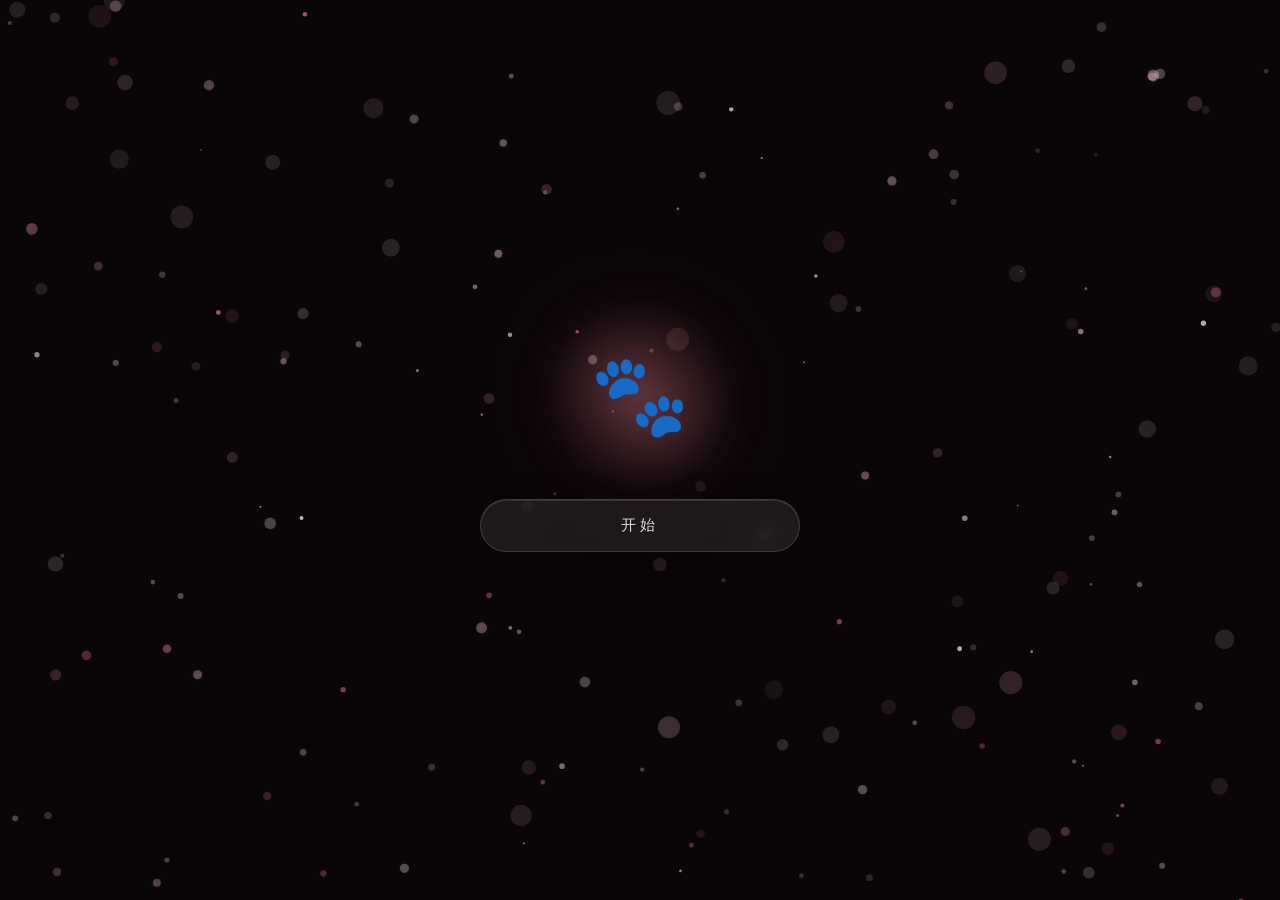
==== index.html @ f2713c24 "init project" ====
﻿<!DOCTYPE html>
<html lang="zh-CN">
<head>
  <meta charset="UTF-8" />
  <meta name="viewport" content="width=device-width, initial-scale=1" />
  <title>给你的专属闯关</title>
  <link rel="stylesheet" href="styles.css" />
</head>
<body>
  <main id="app" class="app" aria-live="polite"></main>
  <script src="content.js"></script>
  <script src="bgm.js"></script>
  <script src="particles.js"></script>
  <script src="app.js"></script>
</body>
</html>
---- styles.css ----
﻿*,
*::before,
*::after {
  box-sizing: border-box;
}

body {
  margin: 0;
  font-family: "PingFang SC", "Microsoft YaHei", Arial, sans-serif;
  background: #fff0f5;
  color: #4a3f47;
  min-height: 100dvh;
  overflow-x: hidden;
}

.app {
  max-width: 480px;
  margin: 0 auto;
  padding: 20px 16px 32px;
  position: relative;
}

.hidden {
  display: none !important;
}

.screen {
  min-height: 70dvh;
  display: flex;
  flex-direction: column;
  align-items: center;
  justify-content: center;
  text-align: center;
  gap: 16px;
  animation: fade-in 0.5s ease-out;
}

.screen.question {
  min-height: 100dvh;
  padding: 40px 0;
  gap: 20px;
  position: relative;
}

@keyframes fade-in {
  0% { opacity: 0; transform: translateY(16px); }
  100% { opacity: 1; transform: translateY(0); }
}

.screen.no-anim {
  animation: none;
}

.welcome {
  position: relative;
  width: 100vw;
  margin-left: calc(50% - 50vw);
  margin-top: -20px;
  margin-bottom: -32px;
  min-height: 100dvh;
  background: #0a0608;
  display: flex;
  flex-direction: column;
  align-items: center;
  justify-content: center;
  padding: 40px 24px;
  overflow: hidden;
}

.welcome-canvas {
  position: absolute;
  inset: 0;
  width: 100%;
  height: 100%;
  z-index: 0;
  cursor: default;
}

.welcome > *:not(.welcome-canvas) {
  position: relative;
  z-index: 3;
}

.welcome-deco {
  font-size: 80px;
  margin: 0 0 40px 0;
  animation: deco-bounce 3.5s ease-in-out infinite;
  filter: drop-shadow(0 0 30px rgba(255,141,161,0.6)) drop-shadow(0 0 60px rgba(255,107,138,0.3));
  position: relative;
}

.welcome-deco::before {
  content: "";
  position: absolute;
  top: 50%;
  left: 50%;
  width: 200px;
  height: 200px;
  transform: translate(-50%, -50%);
  border-radius: 50%;
  background: radial-gradient(circle, rgba(255,141,161,0.15) 0%, transparent 70%);
  animation: aura-pulse 4s ease-in-out infinite alternate;
  pointer-events: none;
  z-index: -1;
}

@keyframes aura-pulse {
  0% { transform: translate(-50%, -50%) scale(0.9); opacity: 0.6; }
  100% { transform: translate(-50%, -50%) scale(1.15); opacity: 1; }
}

@keyframes deco-bounce {
  0%, 100% { transform: translateY(0) rotate(-6deg); }
  50% { transform: translateY(-8px) rotate(6deg); }
}

.welcome-title {
  font-size: 36px;
  font-weight: 800;
  margin: 0;
  color: #fff;
  letter-spacing: 3px;
  text-shadow: 0 0 40px rgba(255,141,161,0.6), 0 0 80px rgba(255,107,138,0.3);
  animation: title-glow 3s ease-in-out infinite alternate;
}

@keyframes title-glow {
  0% { text-shadow: 0 0 30px rgba(255,141,161,0.4), 0 0 60px rgba(255,107,138,0.2); }
  100% { text-shadow: 0 0 50px rgba(255,141,161,0.8), 0 0 100px rgba(255,107,138,0.4); }
}

.welcome-hint {
  margin: 0;
  color: rgba(255,200,210,0.7);
  font-size: 16px;
  letter-spacing: 2px;
}


.welcome-text-group {
  display: flex;
  flex-direction: column;
  align-items: center;
  gap: 16px;
}
.welcome .btn {
  margin-top: 0;
  min-width: 180px;
  background: rgba(255,255,255,0.08);
  backdrop-filter: blur(16px);
  -webkit-backdrop-filter: blur(16px);
  border: 1px solid rgba(255,255,255,0.15);
  color: rgba(255,255,255,0.85);
  font-size: 15px;
  font-weight: 500;
  letter-spacing: 4px;
  padding: 16px 40px;
  border-radius: 50px;
  box-shadow: 0 4px 30px rgba(0,0,0,0.3), inset 0 1px 0 rgba(255,255,255,0.1);
  transition: all 0.4s ease;
}

.welcome .btn:hover {
  background: rgba(255,255,255,0.14);
  border-color: rgba(255,141,161,0.4);
  color: #fff;
  box-shadow: 0 8px 40px rgba(255,107,138,0.2), inset 0 1px 0 rgba(255,255,255,0.15);
  transform: translateY(-2px);
}

.btn {
  width: 100%;
  max-width: 320px;
  padding: 15px 16px;
  border-radius: 999px;
  border: none;
  font-size: 18px;
  font-weight: 600;
  cursor: pointer;
  transition: transform 0.15s ease, opacity 0.15s ease, box-shadow 0.15s ease;
}

.btn:active {
  transform: scale(0.97);
}

.primary {
  background: linear-gradient(135deg, #ff8da1 0%, #ff6b8a 100%);
  color: white;
  box-shadow: 0 8px 24px rgba(255, 107, 138, 0.35);
}

.primary:hover {
  box-shadow: 0 10px 28px rgba(255, 107, 138, 0.45);
  transform: translateY(-1px);
}

.btn[disabled="true"] {
  opacity: 0.6;
  cursor: not-allowed;
}

.card {
  width: 100%;
  background: rgba(255,255,255,0.85);
  backdrop-filter: blur(16px);
  -webkit-backdrop-filter: blur(16px);
  border-radius: 28px;
  padding: 28px 22px;
  box-shadow: 0 12px 40px rgba(255,107,138,0.1), 0 4px 16px rgba(0,0,0,0.04);
  border: 1px solid rgba(255,182,193,0.3);
  display: flex;
  flex-direction: column;
  gap: 18px;
  text-align: left;
  animation: card-in 0.5s ease-out;
}

@keyframes card-in {
  0% { opacity: 0; transform: translateY(24px) scale(0.97); }
  100% { opacity: 1; transform: translateY(0) scale(1); }
}

.question-text {
  margin: 0;
  font-size: 19px;
  line-height: 1.6;
  font-weight: 600;
  color: #4a3040;
}

.options {
  display: flex;
  flex-direction: column;
  gap: 10px;
}

.option {
  display: flex;
  align-items: center;
  justify-content: space-between;
  width: 100%;
  padding: 16px 18px;
  border-radius: 16px;
  border: 1.5px solid #f2dde3;
  background: #fff;
  color: #5b4050;
  font-size: 16px;
  cursor: pointer;
  transition: all 0.25s ease;
  box-shadow: 0 2px 8px rgba(255,107,138,0.06);
}

.option:hover {
  border-color: #ffb6c1;
  background: #fff7f9;
  transform: translateY(-2px);
  box-shadow: 0 6px 20px rgba(255,107,138,0.12);
}

.option.selected {
  border-color: #ff8da1;
  box-shadow: 0 0 0 3px rgba(255,141,161,0.2), 0 4px 16px rgba(255,107,138,0.15);
  background: linear-gradient(135deg, #fff0f3, #ffe8ee);
  color: #c24060;
}

.option:active {
  transform: scale(0.98);
}

.option-text {
  flex: 1;
  text-align: left;
}

.option-mark {
  width: 36px;
  height: 36px;
  object-fit: contain;
  border-radius: 999px;
  margin-left: 10px;
  transition: opacity 0.2s ease, transform 0.2s ease;
}

.choice-hint {
  color: #e87090;
  font-size: 13px;
  margin: -4px 0 0 0;
  animation: hint-shake 0.4s ease-out;
}

@keyframes hint-shake {
  0%, 100% { transform: translateX(0); }
  25% { transform: translateX(-4px); }
  75% { transform: translateX(4px); }
}

.nav-btns {
  display: flex;
  gap: 12px;
  margin-top: 4px;
}

.next-btn {
  flex: 1;
  background: linear-gradient(135deg, #ff8da1, #ff6b8a);
  color: #fff;
  font-size: 15px;
  letter-spacing: 1px;
  padding: 16px 24px;
  border-radius: 14px;
  box-shadow: 0 6px 24px rgba(255,107,138,0.3);
  transition: all 0.3s ease;
}

.next-btn:hover {
  box-shadow: 0 8px 32px rgba(255,107,138,0.4);
  transform: translateY(-2px);
}

.prev-btn {
  flex: 0 0 auto;
  width: auto;
  min-width: 100px;
  background: #fff;
  color: #b8758a;
  border: 1.5px solid #f2dde3;
  font-size: 14px;
  padding: 16px 20px;
  border-radius: 14px;
  box-shadow: 0 2px 8px rgba(0,0,0,0.04);
  transition: all 0.3s ease;
}

.prev-btn:hover {
  background: #fff7f9;
  border-color: #ffb6c1;
}

.cat-paw-screen {
  min-height: 80dvh;
  display: flex;
  flex-direction: column;
  align-items: center;
  justify-content: center;
  gap: 24px;
}

.cat-paw-hint {
  color: #b89a9f;
  font-size: 15px;
  margin: 0;
}

.cat-paw-wrap {
  width: 160px;
  height: 160px;
  position: relative;
  cursor: pointer;
  animation: paw-breathe 2.5s ease-in-out infinite;
  transition: transform 0.15s ease;
}

.cat-paw-wrap:active {
  animation: none;
  transform: scale(0.88);
}

@keyframes paw-breathe {
  0%, 100% { transform: scale(1); }
  50% { transform: scale(1.08); }
}

.cat-paw {
  width: 160px;
  height: 160px;
  position: relative;
}

.paw-pad-main {
  width: 100px;
  height: 90px;
  background: #ffb6c1;
  border-radius: 50% 50% 50% 50% / 45% 45% 55% 55%;
  position: absolute;
  bottom: 10px;
  left: 50%;
  transform: translateX(-50%);
}

.paw-pad-main::after {
  content: "";
  width: 30px;
  height: 20px;
  background: rgba(255,182,193,0.5);
  border-radius: 50%;
  position: absolute;
  bottom: 8px;
  left: 50%;
  transform: translateX(-50%);
}

.paw-toe {
  width: 38px;
  height: 36px;
  background: #ffb6c1;
  border-radius: 50%;
  position: absolute;
}

.paw-toe::after {
  content: "";
  width: 16px;
  height: 14px;
  background: rgba(255,182,193,0.5);
  border-radius: 50%;
  position: absolute;
  top: 50%;
  left: 50%;
  transform: translate(-50%, -50%);
}

.paw-toe-1 { top: 8px; left: 18px; transform: rotate(-15deg); }
.paw-toe-2 { top: 2px; left: 50%; transform: translateX(-50%); }
.paw-toe-3 { top: 8px; right: 18px; transform: rotate(15deg); }
.paw-toe-4 { top: 24px; right: 6px; transform: rotate(30deg); width: 32px; height: 32px; }

.result-screen {
  min-height: 100dvh;
  display: flex;
  flex-direction: column;
  align-items: center;
  justify-content: center;
  gap: 24px;
  text-align: center;
  position: relative;
  padding: 40px 20px;
}

.score-appear {
  animation: score-in 0.8s ease-out forwards;
}

@keyframes score-in {
  0% { opacity: 0; transform: translateY(20px) scale(0.9); }
  100% { opacity: 1; transform: translateY(0) scale(1); }
}

.score-label {
  font-size: 15px;
  color: #c2778a;
  margin: 0;
  letter-spacing: 1px;
}

.score-number {
  font-size: 48px;
  font-weight: 800;
  color: #e85580;
  margin: 0;
  letter-spacing: 3px;
  text-shadow: 0 2px 12px rgba(255,107,138,0.25);
}

.confession-list {
  display: flex;
  flex-direction: column;
  gap: 14px;
  margin-top: 12px;
  padding: 0 8px;
}

.confession-line {
  font-size: 16px;
  line-height: 1.8;
  color: #6b5060;
  opacity: 0;
  animation: line-in 0.8s ease-out forwards;
}

.confession-line:nth-child(1) { animation-delay: 0.3s; }
.confession-line:nth-child(2) { animation-delay: 0.7s; }
.confession-line:nth-child(3) { animation-delay: 1.1s; }

@keyframes line-in {
  0% { opacity: 0; transform: translateY(10px); }
  100% { opacity: 1; transform: translateY(0); }
}

.closing-line {
  font-size: 18px;
  font-weight: 700;
  color: #e85580;
  margin-top: 12px;
  opacity: 0;
  animation: line-in 0.8s ease-out 1.8s forwards;
}

.play-music-btn {
  margin-top: 8px;
  background: #fff;
  color: #e85580;
  border: 2px solid #ffb6c1;
  font-size: 15px;
  letter-spacing: 1px;
  padding: 14px 36px;
  border-radius: 50px;
  box-shadow: 0 4px 16px rgba(255,107,138,0.15);
  transition: all 0.3s ease;
}

.play-music-btn:hover {
  background: #fff5f7;
  border-color: #ff8da1;
  box-shadow: 0 6px 24px rgba(255,107,138,0.2);
}

.play-music-btn:active {
  transform: scale(0.96);
  background: #fff5f7;
}

.hearts-container {
  position: fixed;
  top: 0;
  left: 0;
  width: 100%;
  height: 100%;
  pointer-events: none;
  overflow: hidden;
  z-index: 1;
}

.float-heart {
  position: absolute;
  bottom: -30px;
  animation: heart-float linear forwards;
  pointer-events: none;
}

@keyframes heart-float {
  0% {
    transform: translateY(0) translateX(0) rotate(0deg) scale(0.6);
    opacity: 0;
  }
  8% {
    opacity: 0.8;
    transform: translateY(-8vh) translateX(0) rotate(5deg) scale(1);
  }
  50% {
    opacity: 0.9;
  }
  100% {
    transform: translateY(-105vh) translateX(var(--drift, 0px)) rotate(var(--spin, 360deg)) scale(0.4);
    opacity: 0;
  }
}
  50% {
    opacity: 1;
  }
  100% {
    transform: translateY(-110vh) rotate(360deg) scale(0.5);
    opacity: 0;
  }
}
/* Question progress bar */
.progress-bar {
  width: 100%;
  height: 4px;
  background: #f5dce2;
  border-radius: 2px;
  overflow: hidden;
}

.progress-fill {
  height: 100%;
  background: linear-gradient(90deg, #ff8da1, #ff6b8a);
  border-radius: 2px;
  transition: width 0.4s ease;
}

.question-counter {
  font-size: 12px;
  color: #c2778a;
  letter-spacing: 2px;
  margin: 0;
}

/* Floating background music toggle */
.bg-music-toggle {
  position: fixed;
  bottom: 24px;
  right: 24px;
  width: 48px;
  height: 48px;
  border-radius: 50%;
  border: 2px solid rgba(255, 182, 193, 0.6);
  background: rgba(255, 255, 255, 0.9);
  backdrop-filter: blur(12px);
  -webkit-backdrop-filter: blur(12px);
  font-size: 22px;
  cursor: pointer;
  z-index: 999;
  box-shadow: 0 4px 16px rgba(255, 107, 138, 0.2), 0 2px 8px rgba(0, 0, 0, 0.06);
  transition: all 0.3s ease;
  display: flex;
  align-items: center;
  justify-content: center;
  animation: music-btn-pulse 2.5s ease-in-out infinite;
}

.bg-music-toggle:hover {
  background: #fff5f7;
  border-color: #ff8da1;
  box-shadow: 0 6px 24px rgba(255, 107, 138, 0.3);
  transform: scale(1.08);
  animation: none;
}

.bg-music-toggle:active {
  transform: scale(0.92);
}

@keyframes music-btn-pulse {
  0%, 100% { box-shadow: 0 4px 16px rgba(255, 107, 138, 0.2), 0 2px 8px rgba(0, 0, 0, 0.06); }
  50% { box-shadow: 0 4px 24px rgba(255, 107, 138, 0.4), 0 2px 12px rgba(0, 0, 0, 0.08); }
}
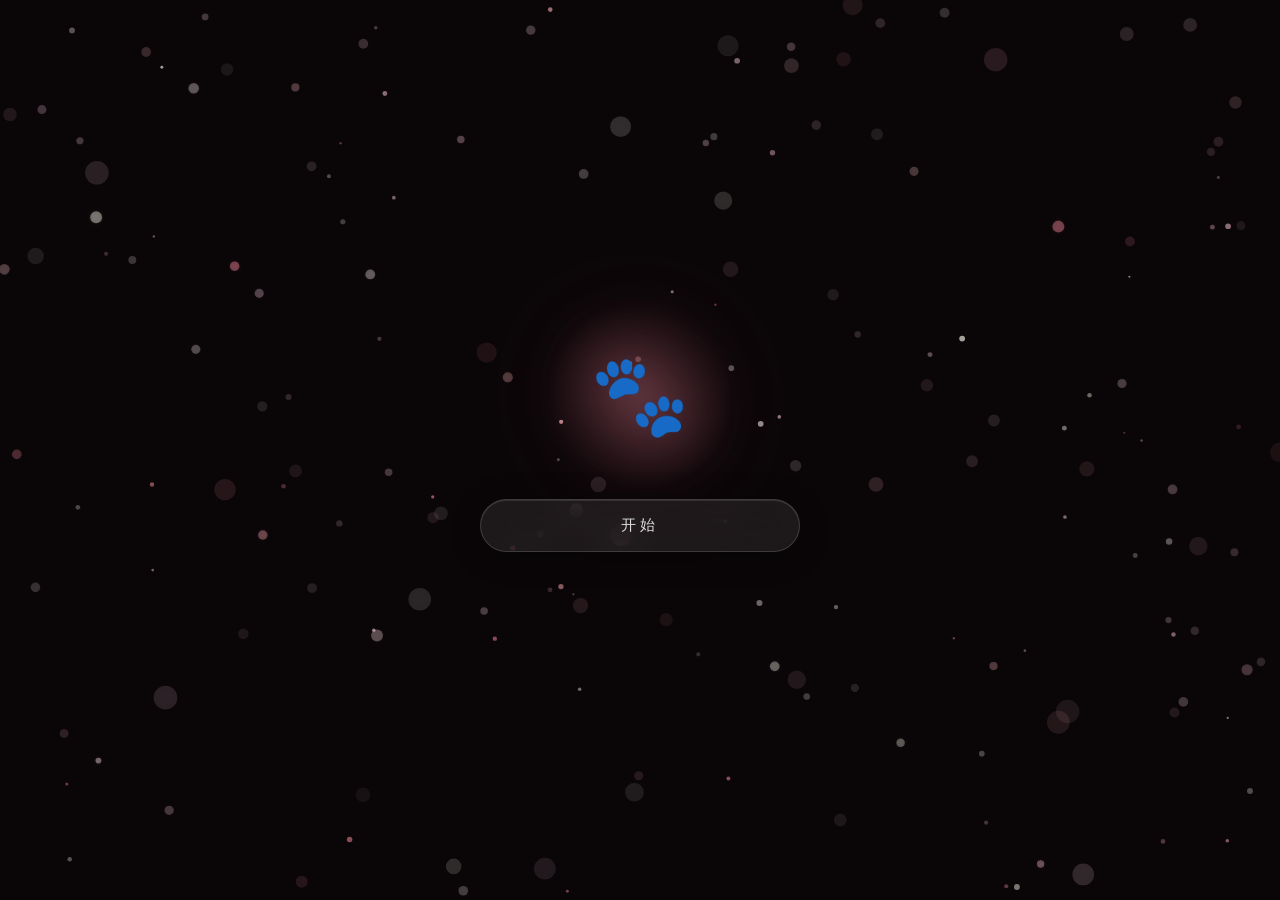
==== commit 62a10e11: "fix music pause on mobile" ====
--- a/index.html
+++ b/index.html
@@ -2,7 +2,7 @@
 <html lang="zh-CN">
 <head>
   <meta charset="UTF-8" />
-  <meta name="viewport" content="width=device-width, initial-scale=1" />
+  <meta name="viewport" content="width=device-width, initial-scale=1, viewport-fit=cover" />
   <title>给你的专属闯关</title>
   <link rel="stylesheet" href="styles.css" />
 </head>
--- a/styles.css
+++ b/styles.css
@@ -590,7 +590,7 @@
 /* Floating background music toggle */
 .bg-music-toggle {
   position: fixed;
-  bottom: 24px;
+  bottom: max(24px, env(safe-area-inset-bottom, 24px));
   right: 24px;
   width: 48px;
   height: 48px;
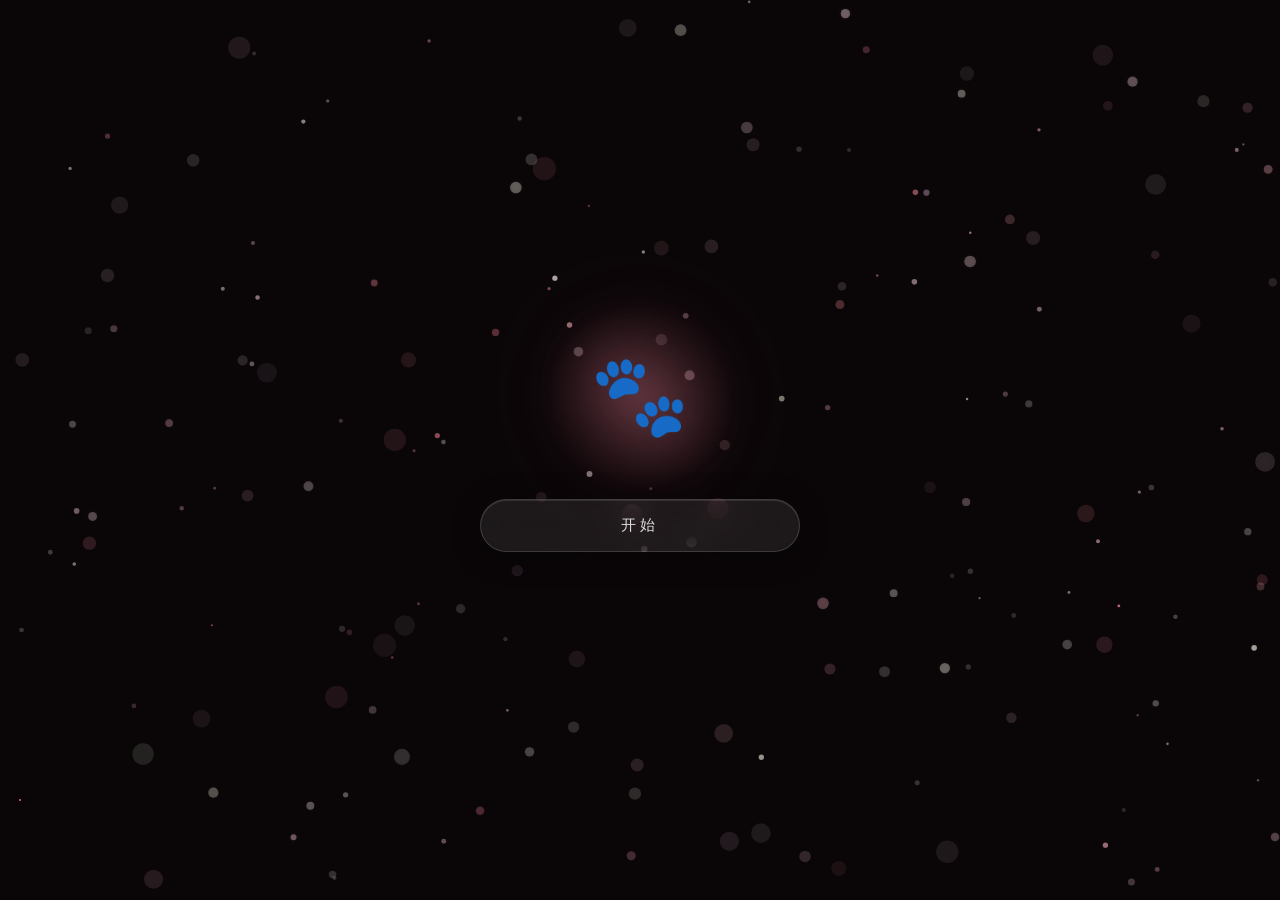
==== commit 4e19cd29: "security: add X-Content-Type-Options, X-Frame-Options headers and CSP meta tag" ====
--- a/index.html
+++ b/index.html
@@ -1,9 +1,10 @@
-﻿<!DOCTYPE html>
+<!DOCTYPE html>
 <html lang="zh-CN">
 <head>
   <meta charset="UTF-8" />
   <meta name="viewport" content="width=device-width, initial-scale=1, viewport-fit=cover" />
   <title>给你的专属闯关</title>
+  <meta http-equiv="Content-Security-Policy" content="default-src 'self'; script-src 'self' 'unsafe-inline'; style-src 'self' 'unsafe-inline'; img-src 'self' data:; media-src 'self'" />
   <link rel="stylesheet" href="styles.css" />
 </head>
 <body>
--- a/styles.css
+++ b/styles.css
@@ -508,6 +508,8 @@
   border-radius: 50px;
   box-shadow: 0 4px 16px rgba(255,107,138,0.15);
   transition: all 0.3s ease;
+  position: relative;
+  z-index: 2;
 }
 
 .play-music-btn:hover {
@@ -556,14 +558,6 @@
     opacity: 0;
   }
 }
-  50% {
-    opacity: 1;
-  }
-  100% {
-    transform: translateY(-110vh) rotate(360deg) scale(0.5);
-    opacity: 0;
-  }
-}
 /* Question progress bar */
 .progress-bar {
   width: 100%;
@@ -590,6 +584,7 @@
 /* Floating background music toggle */
 .bg-music-toggle {
   position: fixed;
+  bottom: 24px;
   bottom: max(24px, env(safe-area-inset-bottom, 24px));
   right: 24px;
   width: 48px;
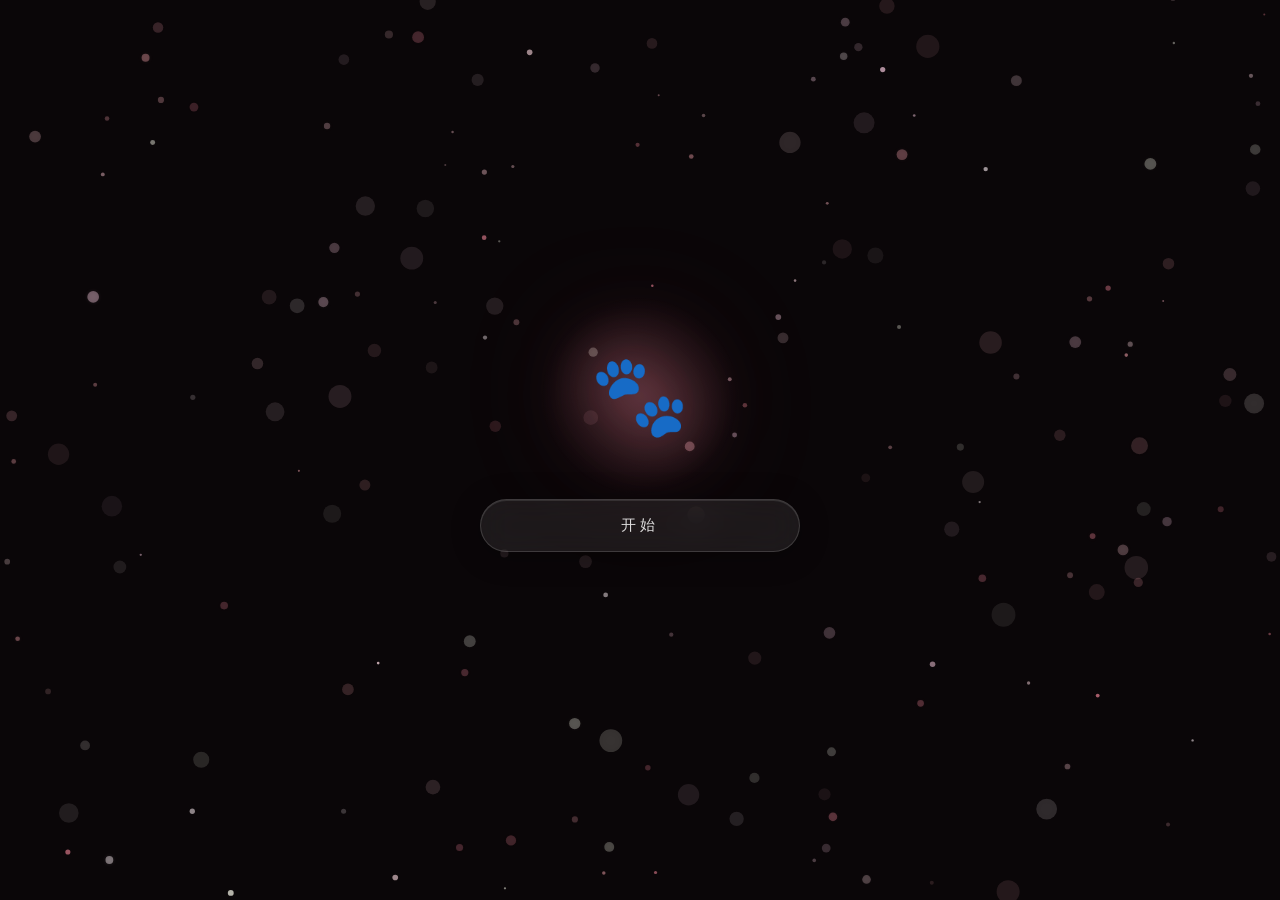
==== commit 7806cb35: "feat: 更新BGM模块、样式及添加新资源文件" ====
--- a/index.html
+++ b/index.html
@@ -1,9 +1,9 @@
-<!DOCTYPE html>
+﻿<!DOCTYPE html>
 <html lang="zh-CN">
 <head>
   <meta charset="UTF-8" />
   <meta name="viewport" content="width=device-width, initial-scale=1, viewport-fit=cover" />
-  <title>给你的专属闯关</title>
+  <title>小测试</title>
   <meta http-equiv="Content-Security-Policy" content="default-src 'self'; script-src 'self' 'unsafe-inline'; style-src 'self' 'unsafe-inline'; img-src 'self' data:; media-src 'self'" />
   <link rel="stylesheet" href="styles.css" />
 </head>
@@ -14,4 +14,4 @@
   <script src="particles.js"></script>
   <script src="app.js"></script>
 </body>
-</html>+</html>
--- a/styles.css
+++ b/styles.css
@@ -279,8 +279,14 @@
   height: 36px;
   object-fit: contain;
   border-radius: 999px;
-  margin-left: 10px;
-  transition: opacity 0.2s ease, transform 0.2s ease;
+  margin-left: 8px;
+  opacity: 0;
+  transform: scale(0.5);
+  transition: opacity 0.25s ease, transform 0.25s ease;
+}
+.option.selected .option-mark {
+  opacity: 1;
+  transform: scale(1);
 }
 
 .choice-hint {
@@ -621,3 +627,85 @@
   0%, 100% { box-shadow: 0 4px 16px rgba(255, 107, 138, 0.2), 0 2px 8px rgba(0, 0, 0, 0.06); }
   50% { box-shadow: 0 4px 24px rgba(255, 107, 138, 0.4), 0 2px 12px rgba(0, 0, 0, 0.08); }
 }
+
+/* Heart burst explosion */
+.burst-heart {
+  position: fixed;
+  pointer-events: none;
+  z-index: 100;
+  animation: heart-burst ease-out forwards;
+  opacity: 0;
+}
+
+@keyframes heart-burst {
+  0% {
+    transform: translate(-50%, -50%) translate(0, 0) rotate(0deg) scale(0.3);
+    opacity: 1;
+  }
+  30% {
+    opacity: 1;
+    transform: translate(-50%, -50%) translate(calc(var(--dx) * 0.5), calc(var(--dy) * 0.5)) rotate(calc(var(--rot) * 0.5)) scale(1.2);
+  }
+  100% {
+    transform: translate(-50%, -50%) translate(var(--dx), var(--dy)) rotate(var(--rot)) scale(0.2);
+    opacity: 0;
+  }
+}
+
+@keyframes btn-glow {
+  0%, 100% {
+    box-shadow: 0 4px 20px rgba(255,107,138,0.4);
+  }
+  50% {
+    box-shadow: 0 4px 40px rgba(255,107,138,0.8), 0 0 60px rgba(255,107,138,0.3);
+  }
+}
+/* Prominent name */
+.name-title {
+  font-size: 32px;
+  font-weight: 800;
+  color: #e85580;
+  margin: 0 0 4px 0;
+  letter-spacing: 4px;
+  text-shadow: 0 2px 16px rgba(255,107,138,0.3);
+  animation: name-glow 2s ease-in-out infinite;
+}
+
+@keyframes name-glow {
+  0%, 100% { text-shadow: 0 2px 16px rgba(255,107,138,0.3); }
+  50% { text-shadow: 0 2px 24px rgba(255,107,138,0.6), 0 0 40px rgba(255,107,138,0.2); }
+}
+
+/* Confess question text */
+.confess-question {
+  font-size: 18px;
+  font-weight: 700;
+  color: #e85580;
+  margin: 20px 0 12px 0;
+  letter-spacing: 1px;
+}
+
+/* Confess button */
+.confess-btn {
+  background: linear-gradient(135deg, #ffb6c1, #ff8da1);
+  color: #fff;
+  border: none;
+  font-size: 18px;
+  font-weight: 700;
+  letter-spacing: 2px;
+  padding: 16px 48px;
+  border-radius: 50px;
+  box-shadow: 0 4px 20px rgba(255,107,138,0.3);
+  transition: all 0.3s ease;
+  position: relative;
+  z-index: 2;
+}
+
+.confess-btn:hover {
+  transform: scale(1.05);
+  box-shadow: 0 6px 28px rgba(255,107,138,0.4);
+}
+
+.confess-btn:active {
+  transform: scale(0.96);
+}
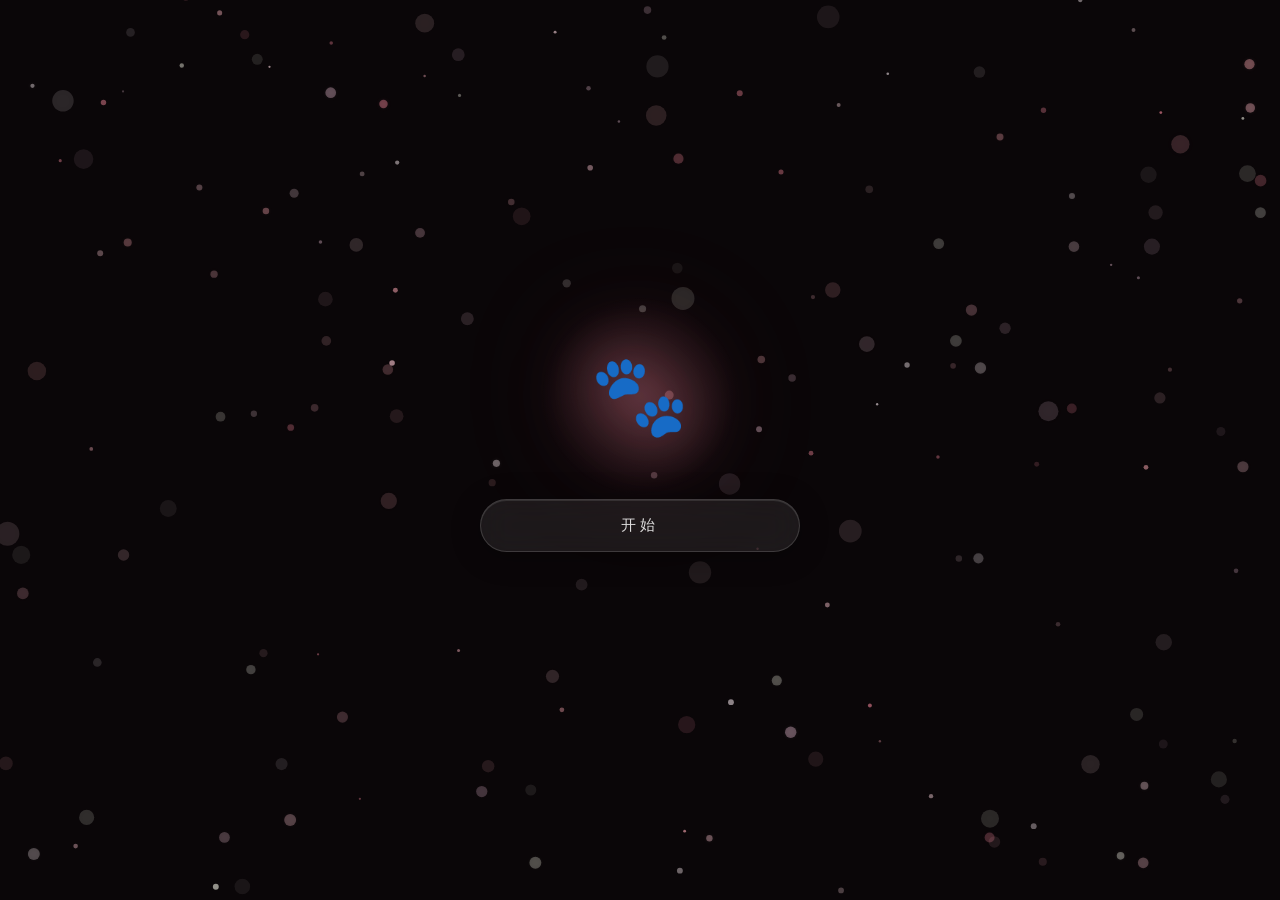
==== commit 061365c4: "Update result page name to 某某某 and repo title to Love_expression" ====
--- a/index.html
+++ b/index.html
@@ -1,9 +1,9 @@
-﻿<!DOCTYPE html>
+<!DOCTYPE html>
 <html lang="zh-CN">
 <head>
   <meta charset="UTF-8" />
   <meta name="viewport" content="width=device-width, initial-scale=1, viewport-fit=cover" />
-  <title>小测试</title>
+  <title>Love_expression</title>
   <meta http-equiv="Content-Security-Policy" content="default-src 'self'; script-src 'self' 'unsafe-inline'; style-src 'self' 'unsafe-inline'; img-src 'self' data:; media-src 'self'" />
   <link rel="stylesheet" href="styles.css" />
 </head>
--- a/styles.css
+++ b/styles.css
@@ -433,15 +433,20 @@
 .paw-toe-4 { top: 24px; right: 6px; transform: rotate(30deg); width: 32px; height: 32px; }
 
 .result-screen {
-  min-height: 100dvh;
+  height: 100dvh;
+  width: 100vw;
+  margin-left: calc(50% - 50vw);
+  margin-top: -20px;
+  margin-bottom: -32px;
   display: flex;
   flex-direction: column;
   align-items: center;
   justify-content: center;
-  gap: 24px;
+  gap: 8px;
   text-align: center;
   position: relative;
-  padding: 40px 20px;
+  padding: 12px 12px;
+  overflow: hidden;
 }
 
 .score-appear {
@@ -454,14 +459,14 @@
 }
 
 .score-label {
-  font-size: 15px;
+  font-size: 13px;
   color: #c2778a;
   margin: 0;
   letter-spacing: 1px;
 }
 
 .score-number {
-  font-size: 48px;
+  font-size: 32px;
   font-weight: 800;
   color: #e85580;
   margin: 0;
@@ -472,14 +477,14 @@
 .confession-list {
   display: flex;
   flex-direction: column;
-  gap: 14px;
-  margin-top: 12px;
+  gap: 8px;
+  margin-top: 6px;
   padding: 0 8px;
 }
 
 .confession-line {
-  font-size: 16px;
-  line-height: 1.8;
+  font-size: 14px;
+  line-height: 1.4;
   color: #6b5060;
   opacity: 0;
   animation: line-in 0.8s ease-out forwards;
@@ -495,10 +500,10 @@
 }
 
 .closing-line {
-  font-size: 18px;
+  font-size: 15px;
   font-weight: 700;
   color: #e85580;
-  margin-top: 12px;
+  margin-top: 6px;
   opacity: 0;
   animation: line-in 0.8s ease-out 1.8s forwards;
 }
@@ -587,48 +592,6 @@
   margin: 0;
 }
 
-/* Floating background music toggle */
-.bg-music-toggle {
-  position: fixed;
-  bottom: 24px;
-  bottom: max(24px, env(safe-area-inset-bottom, 24px));
-  right: 24px;
-  width: 48px;
-  height: 48px;
-  border-radius: 50%;
-  border: 2px solid rgba(255, 182, 193, 0.6);
-  background: rgba(255, 255, 255, 0.9);
-  backdrop-filter: blur(12px);
-  -webkit-backdrop-filter: blur(12px);
-  font-size: 22px;
-  cursor: pointer;
-  z-index: 999;
-  box-shadow: 0 4px 16px rgba(255, 107, 138, 0.2), 0 2px 8px rgba(0, 0, 0, 0.06);
-  transition: all 0.3s ease;
-  display: flex;
-  align-items: center;
-  justify-content: center;
-  animation: music-btn-pulse 2.5s ease-in-out infinite;
-}
-
-.bg-music-toggle:hover {
-  background: #fff5f7;
-  border-color: #ff8da1;
-  box-shadow: 0 6px 24px rgba(255, 107, 138, 0.3);
-  transform: scale(1.08);
-  animation: none;
-}
-
-.bg-music-toggle:active {
-  transform: scale(0.92);
-}
-
-@keyframes music-btn-pulse {
-  0%, 100% { box-shadow: 0 4px 16px rgba(255, 107, 138, 0.2), 0 2px 8px rgba(0, 0, 0, 0.06); }
-  50% { box-shadow: 0 4px 24px rgba(255, 107, 138, 0.4), 0 2px 12px rgba(0, 0, 0, 0.08); }
-}
-
-/* Heart burst explosion */
 .burst-heart {
   position: fixed;
   pointer-events: none;
@@ -662,7 +625,7 @@
 }
 /* Prominent name */
 .name-title {
-  font-size: 32px;
+  font-size: 24px;
   font-weight: 800;
   color: #e85580;
   margin: 0 0 4px 0;
@@ -678,10 +641,10 @@
 
 /* Confess question text */
 .confess-question {
-  font-size: 18px;
+  font-size: 16px;
   font-weight: 700;
   color: #e85580;
-  margin: 20px 0 12px 0;
+  margin: 4px 0 2px 0;
   letter-spacing: 1px;
 }
 
@@ -690,10 +653,10 @@
   background: linear-gradient(135deg, #ffb6c1, #ff8da1);
   color: #fff;
   border: none;
-  font-size: 18px;
+  font-size: 16px;
   font-weight: 700;
   letter-spacing: 2px;
-  padding: 16px 48px;
+  padding: 12px 32px;
   border-radius: 50px;
   box-shadow: 0 4px 20px rgba(255,107,138,0.3);
   transition: all 0.3s ease;
